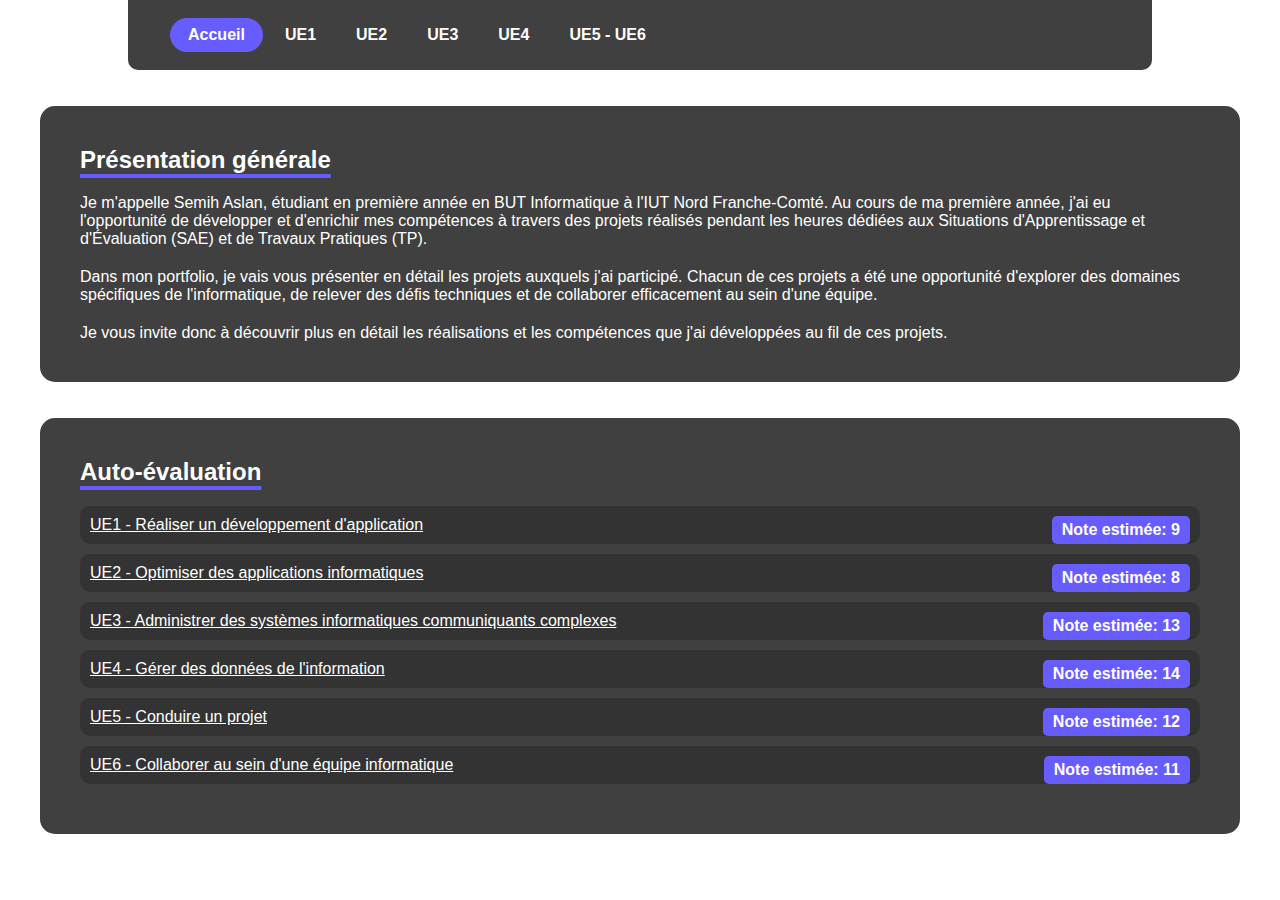
==== index.html @ 4592f04e "commit" ====
<!DOCTYPE html>
<html lang="fr">
<head>
    <meta charset="UTF-8">
    <meta name="viewport" content="width=device-width, initial-scale=1.0">
    <title>Accueil</title>
    <link rel="stylesheet" href="css/index.css">
    <link rel="stylesheet" href="css/navbar.css">
    <link rel="icon" href="img/logo.ico" type="logo">
</head>
<body>
    <header>
        <!--
        <div class="logo">
            <a href="index.html"><img src="img/logo.png"></a>
        </div>
        -->
        <input type="checkbox" id="nav_check" hidden>
        <nav>
            <ul>
                <li>
                    <a href="index.html" class="active">Accueil</a>
                </li>
                <li>
                    <a href="pages/ue1.html">UE1</a>
                </li>
                <li>
                    <a href="pages/ue2.html">UE2</a>
                </li>
                <li>
                    <a href="pages/ue3.html" >UE3</a>
                </li>
                <li>
                    <a href="pages/ue4.html">UE4</a>
                </li>
                <li>
                    <a href="pages/ue5_6.html">UE5 - UE6</a>
                </li>
            </ul>
        </nav>
        <label for="nav_check" class="hamburger">
            <div></div>
            <div></div>
            <div></div>
        </label>
    </header>

    <br><br>

    <div class="section">
        <h2>Présentation générale</h2>
        <p>Je m'appelle Semih Aslan, étudiant en première année en BUT Informatique à l'IUT Nord Franche-Comté. Au cours de ma première année, j'ai eu l'opportunité de développer et d'enrichir mes compétences à travers des projets réalisés pendant les heures dédiées aux Situations d'Apprentissage et d'Évaluation (SAE) et de Travaux Pratiques (TP).</p>
        
        <p>Dans mon portfolio, je vais vous présenter en détail les projets auxquels j'ai participé. Chacun de ces projets a été une opportunité d'explorer des domaines spécifiques de l'informatique, de relever des défis techniques et de collaborer efficacement au sein d'une équipe.</p>
        
        <p>Je vous invite donc à découvrir plus en détail les réalisations et les compétences que j'ai développées au fil de ces projets.</p>
    </div>

    <br><br>

    <div class="auto-evaluation">
        <h2>Auto-évaluation</h2>
        <ul>
          <li><a href="pages/ue1.html">UE1 - Réaliser un développement d'application</a> <span class="grade">Note estimée: 9</span></li>
          <li><a href="pages/ue2.html">UE2 - Optimiser des applications informatiques</a> <span class="grade">Note estimée: 8</span></li>
          <li><a href="pages/ue3.html">UE3 - Administrer des systèmes informatiques communiquants complexes</a> <span class="grade">Note estimée: 13</span></li>
          <li><a href="pages/ue4.html">UE4 - Gérer des données de l'information</a> <span class="grade">Note estimée: 14</span></li>
          <li><a href="pages/ue5_6.html">UE5 - Conduire un projet</a> <span class="grade">Note estimée: 12</span></li>
          <li><a href="pages/ue5_6.html">UE6 - Collaborer au sein d'une équipe informatique</a> <span class="grade">Note estimée: 11</span></li>
        </ul>
    </div>


</body>
</html>
---- css/index.css ----
.section {
    background-color: #404040;
    color: white;
    padding: 40px;
    margin: auto; 
    border-radius: 15px; 
    max-width: 1200px; 
    box-sizing: border-box;
  }

h2 {
    color: white;
    text-align: left;
    text-decoration: underline;
    text-decoration-color: #675cff;
    text-decoration-thickness: 4px;
    text-underline-offset: 6px;
    background-size: 200% 100%;
    background-position: 100%;
    transition: background-position 0.3s;
    margin-bottom: 20px;
  }

  .section p {
    margin-top: 20px;
  }

  .auto-evaluation {
    background-color: #404040;
    color: white;
    padding: 40px;
    margin: auto;
    border-radius: 15px;
    max-width: 1200px;
    box-sizing: border-box;
  }

  .auto-evaluation ul {
    list-style-type: none; 
    padding: 0;
  }

  .auto-evaluation li {
    background: #333; 
    margin-bottom: 10px; 
    padding: 10px;
    border-radius: 10px;
  }

  .auto-evaluation li span.grade {
    float: right; 
    background: #675cff;
    color: #fff;
    padding: 5px 10px;
    border-radius: 5px;
    font-weight: bold;
  }

  .auto-evaluation::after {
    content: "";
    display: table;
    clear: both;
  }

  .auto-evaluation a {
    color: white; 
    text-decoration: underline; 
    text-decoration-color: white; 
  }
  
  .auto-evaluation a:hover {
    color: #ccc;
  }
  
  .auto-evaluation span.grade {
    color: white;
    text-decoration: none;
  }

  .section a {
    color: white; 
    text-decoration: underline; 
    text-decoration-color: white; 
  }
  
  .section a:hover {
    color: #ccc;
  }

  .section .sae-images {
    display: flex;
    flex-wrap: wrap;
    justify-content: space-around;
    gap: 10px; /* Espace entre les images */
}

.section .sae-images img {
    width: 100%; /* Ajuster pour le responsive */
    max-width: 220px; /* Taille maximale des images */
    height: auto; /* Pour garder le ratio de l'image */
    border-radius: 5px; /* Pour arrondir les coins des images si souhaité */
}
---- css/navbar.css ----
* {
    padding: 0;
    margin: 0;
    box-sizing: border-box;
    list-style: none;
    text-decoration: none;
    font-family: Arial, Helvetica, sans-serif;
}

header {
    width: 80%;
    height: 70px;
    background: #404040;
    display: flex;
    align-items: center;
    justify-content: space-between;
    padding: 0 40px;
    border-radius: 0 0 10px 10px;
    margin: 0 auto;
}
.logo {
    width: 120px;
    margin-top: 8px;
}
nav .logo {
    display: none;
}
nav ul {
    display: flex;
}
nav ul li a {
    color: #fefefe;
    display: block;
    margin: 0 2px;
    font-weight: 600;
    padding: 8px 18px;
    transition: 0.2s;
    border-radius: 30px;
}
nav ul li input {
    color: #fefefe;
    background: #404040;
    display: block;
    margin: 0 2px;
    font-weight: 600;
    padding: 8px 18px;
    transition: 0.2s;
    border-radius: 100px;

}
nav ul li a:hover {
    background: #675cff;
}
nav ul li a.active {
    background: #675cff;
    color: #fefefe;
}
.hamburger {
    display: none;
    height: fit-content;
    cursor: pointer;
    padding: 3px 8px;
    border-radius: 5px;
    transition: 0.2s;
}
.hamburger:hover {
    background: #675cff;
}
.hamburger div {
    width: 30px;
    height: 2px;
    margin: 6px 0;
    background: #fefefe;
}
@media only screen and (max-width: 1100px) {
    header {
        width: 90%;
        padding: 0 20px;
    }
    nav {
        position: absolute;
        left: -300px;
        top: 0;
        z-index: 999;
        width: 280px;
        height: 100vh;
        background-color: #404040;
        transition: 0.2s;
        box-shadow: 2px 0 20px 0 rgba(0, 0, 0, 0.05);
    }
    #nav_check:checked ~ nav{
        left: 0; 
    }
    nav .logo {
        display: block;
        height: 70px;
        display: flex;
        align-items: center;
        margin-left: 30px;
    }
    nav ul li a {
        margin-bottom: 5px;
        padding: 10px 15px;
        border-radius: 5px;
    }
    nav ul {
        display: block;
        padding: 0 20px;
        margin-top: 30px;
    }
    .hamburger {
        display: block;
    }
}
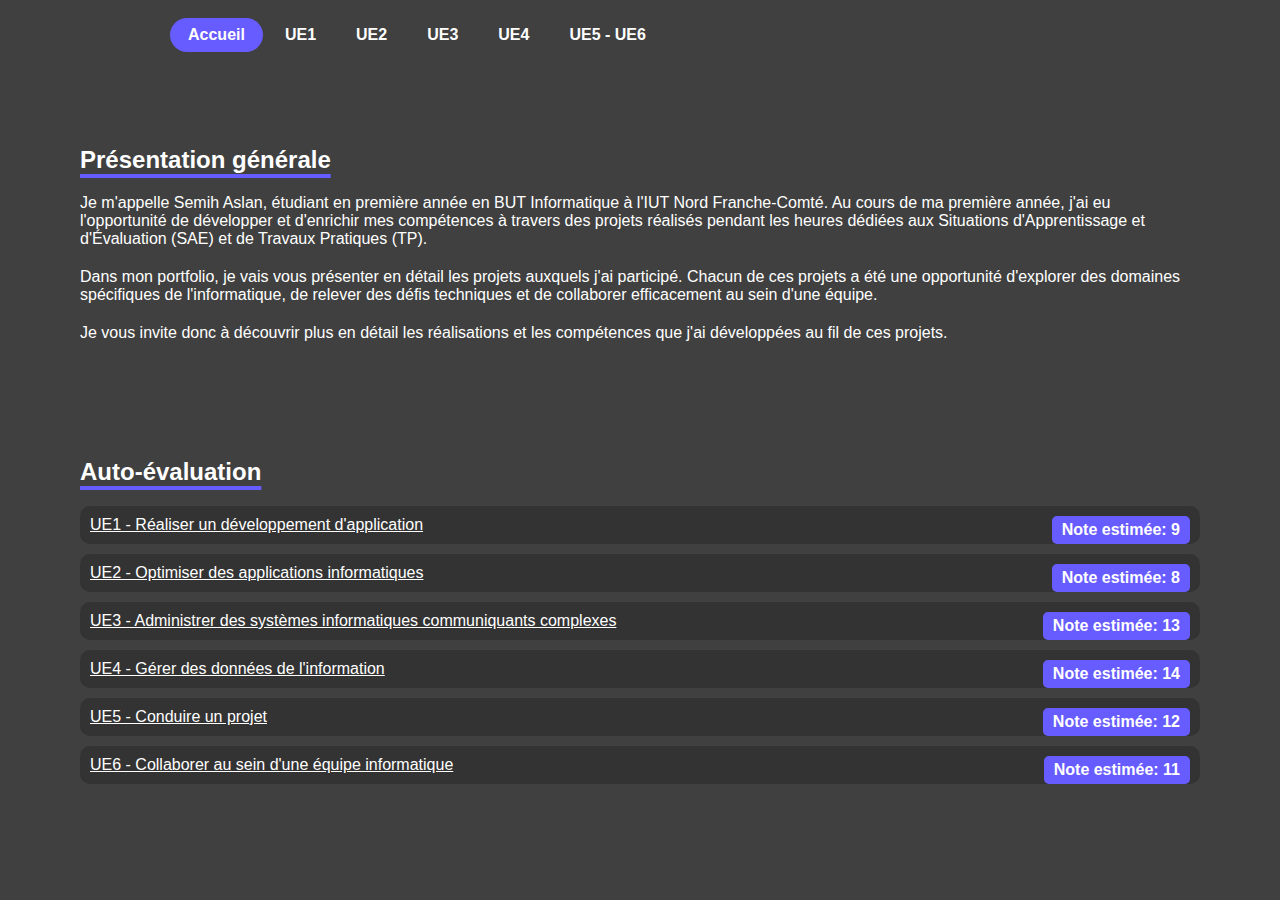
==== commit 4878a06a: "Update index.html" ====
--- a/index.html
+++ b/index.html
@@ -8,7 +8,7 @@
     <link rel="stylesheet" href="css/navbar.css">
     <link rel="icon" href="img/logo.ico" type="logo">
 </head>
-<body>
+<body style="background-color: #404040;">
     <header>
         <!--
         <div class="logo">
--- a/css/index.css
+++ b/css/index.css
@@ -1,3 +1,7 @@
+body {
+    background-color: #404040;
+}
+
 .section {
     background-color: #404040;
     color: white;
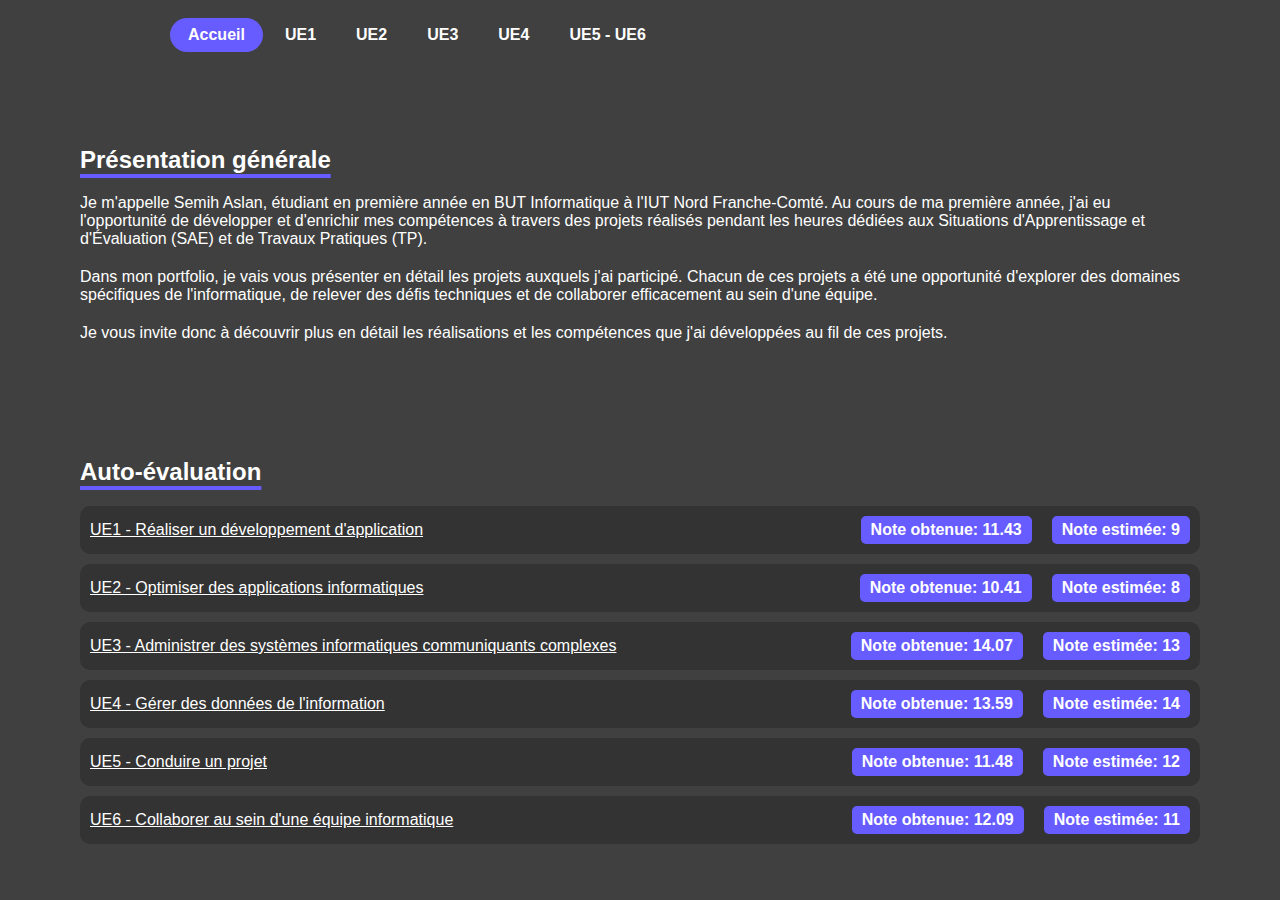
==== commit 6235f810: "commit" ====
--- a/index.html
+++ b/index.html
@@ -61,12 +61,12 @@
     <div class="auto-evaluation">
         <h2>Auto-évaluation</h2>
         <ul>
-          <li><a href="pages/ue1.html">UE1 - Réaliser un développement d'application</a> <span class="grade">Note estimée: 9</span></li>
-          <li><a href="pages/ue2.html">UE2 - Optimiser des applications informatiques</a> <span class="grade">Note estimée: 8</span></li>
-          <li><a href="pages/ue3.html">UE3 - Administrer des systèmes informatiques communiquants complexes</a> <span class="grade">Note estimée: 13</span></li>
-          <li><a href="pages/ue4.html">UE4 - Gérer des données de l'information</a> <span class="grade">Note estimée: 14</span></li>
-          <li><a href="pages/ue5_6.html">UE5 - Conduire un projet</a> <span class="grade">Note estimée: 12</span></li>
-          <li><a href="pages/ue5_6.html">UE6 - Collaborer au sein d'une équipe informatique</a> <span class="grade">Note estimée: 11</span></li>
+          <li><a class="nom_ue" href="pages/ue1.html">UE1 - Réaliser un développement d'application</a> <span class="grade">Note obtenue: 11.43</span> <span class="grade">Note estimée: 9</span></li>
+          <li><a class="nom_ue" href="pages/ue2.html">UE2 - Optimiser des applications informatiques</a> <span class="grade">Note obtenue: 10.41</span> <span class="grade">Note estimée: 8</span></li>
+          <li><a class="nom_ue" href="pages/ue3.html">UE3 - Administrer des systèmes informatiques communiquants complexes</a> <span class="grade">Note obtenue: 14.07</span> <span class="grade">Note estimée: 13</span></li>
+          <li><a class="nom_ue" href="pages/ue4.html">UE4 - Gérer des données de l'information</a> <span class="grade">Note obtenue: 13.59</span> <span class="grade">Note estimée: 14</span></li>
+          <li><a class="nom_ue" href="pages/ue5_6.html">UE5 - Conduire un projet</a> <span class="grade">Note obtenue: 11.48</span> <span class="grade">Note estimée: 12</span></li>
+          <li><a class="nom_ue" href="pages/ue5_6.html">UE6 - Collaborer au sein d'une équipe informatique</a> <span class="grade">Note obtenue: 12.09</span> <span class="grade">Note estimée: 11</span></li>
         </ul>
     </div>
 
--- a/css/index.css
+++ b/css/index.css
@@ -1,7 +1,3 @@
-body {
-    background-color: #404040;
-}
-
 .section {
     background-color: #404040;
     color: white;
@@ -45,26 +41,30 @@
   }
 
   .auto-evaluation li {
-    background: #333; 
-    margin-bottom: 10px; 
-    padding: 10px;
-    border-radius: 10px;
-  }
+  background: #333;
+  margin-bottom: 10px;
+  padding: 10px;
+  border-radius: 10px;
+  display: flex;
+  align-items: center;
+  justify-content: flex-start;
+}
 
-  .auto-evaluation li span.grade {
-    float: right; 
-    background: #675cff;
-    color: #fff;
-    padding: 5px 10px;
-    border-radius: 5px;
-    font-weight: bold;
-  }
+  .auto-evaluation li a.nom_ue {
+  color: #fff;
+  text-decoration: underline;
+  text-decoration-color: white;
+  margin-right: auto;
+}
 
-  .auto-evaluation::after {
-    content: "";
-    display: table;
-    clear: both;
-  }
+.auto-evaluation li span.grade {
+  background: #675cff;
+  color: #fff;
+  padding: 5px 10px;
+  border-radius: 5px;
+  font-weight: bold;
+  margin-left: 20px;
+}
 
   .auto-evaluation a {
     color: white; 
@@ -95,12 +95,12 @@
     display: flex;
     flex-wrap: wrap;
     justify-content: space-around;
-    gap: 10px; /* Espace entre les images */
+    gap: 10px;
 }
 
 .section .sae-images img {
-    width: 100%; /* Ajuster pour le responsive */
-    max-width: 220px; /* Taille maximale des images */
-    height: auto; /* Pour garder le ratio de l'image */
-    border-radius: 5px; /* Pour arrondir les coins des images si souhaité */
-}+    width: 100%;
+    max-width: 220px;
+    height: auto;
+    border-radius: 5px;
+}
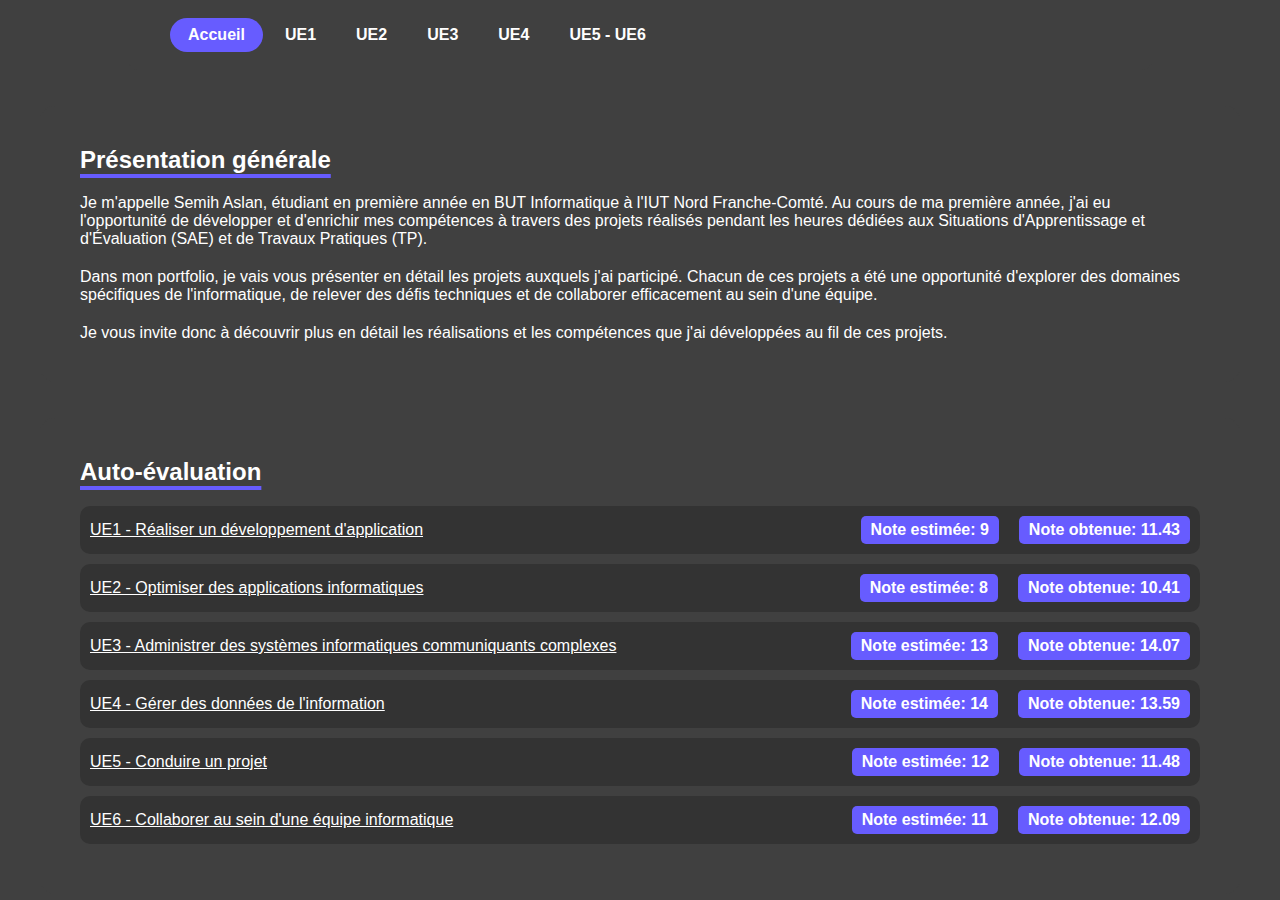
==== commit ff866edc: "commit" ====
--- a/index.html
+++ b/index.html
@@ -61,12 +61,12 @@
     <div class="auto-evaluation">
         <h2>Auto-évaluation</h2>
         <ul>
-          <li><a class="nom_ue" href="pages/ue1.html">UE1 - Réaliser un développement d'application</a> <span class="grade">Note obtenue: 11.43</span> <span class="grade">Note estimée: 9</span></li>
-          <li><a class="nom_ue" href="pages/ue2.html">UE2 - Optimiser des applications informatiques</a> <span class="grade">Note obtenue: 10.41</span> <span class="grade">Note estimée: 8</span></li>
-          <li><a class="nom_ue" href="pages/ue3.html">UE3 - Administrer des systèmes informatiques communiquants complexes</a> <span class="grade">Note obtenue: 14.07</span> <span class="grade">Note estimée: 13</span></li>
-          <li><a class="nom_ue" href="pages/ue4.html">UE4 - Gérer des données de l'information</a> <span class="grade">Note obtenue: 13.59</span> <span class="grade">Note estimée: 14</span></li>
-          <li><a class="nom_ue" href="pages/ue5_6.html">UE5 - Conduire un projet</a> <span class="grade">Note obtenue: 11.48</span> <span class="grade">Note estimée: 12</span></li>
-          <li><a class="nom_ue" href="pages/ue5_6.html">UE6 - Collaborer au sein d'une équipe informatique</a> <span class="grade">Note obtenue: 12.09</span> <span class="grade">Note estimée: 11</span></li>
+          <li><a class="nom_ue" href="pages/ue1.html">UE1 - Réaliser un développement d'application</a> <span class="grade">Note estimée: 9</span> <span class="grade">Note obtenue: 11.43</span></li>
+          <li><a class="nom_ue" href="pages/ue2.html">UE2 - Optimiser des applications informatiques</a> <span class="grade">Note estimée: 8</span> <span class="grade">Note obtenue: 10.41</span></li>
+          <li><a class="nom_ue" href="pages/ue3.html">UE3 - Administrer des systèmes informatiques communiquants complexes</a> <span class="grade">Note estimée: 13</span> <span class="grade">Note obtenue: 14.07</span></li>
+          <li><a class="nom_ue" href="pages/ue4.html">UE4 - Gérer des données de l'information</a> <span class="grade">Note estimée: 14</span> <span class="grade">Note obtenue: 13.59</span></li>
+          <li><a class="nom_ue" href="pages/ue5_6.html">UE5 - Conduire un projet</a> <span class="grade">Note estimée: 12</span> <span class="grade">Note obtenue: 11.48</span></li>
+          <li><a class="nom_ue" href="pages/ue5_6.html">UE6 - Collaborer au sein d'une équipe informatique</a> <span class="grade">Note estimée: 11</span> <span class="grade">Note obtenue: 12.09</span></li>
         </ul>
     </div>
 
